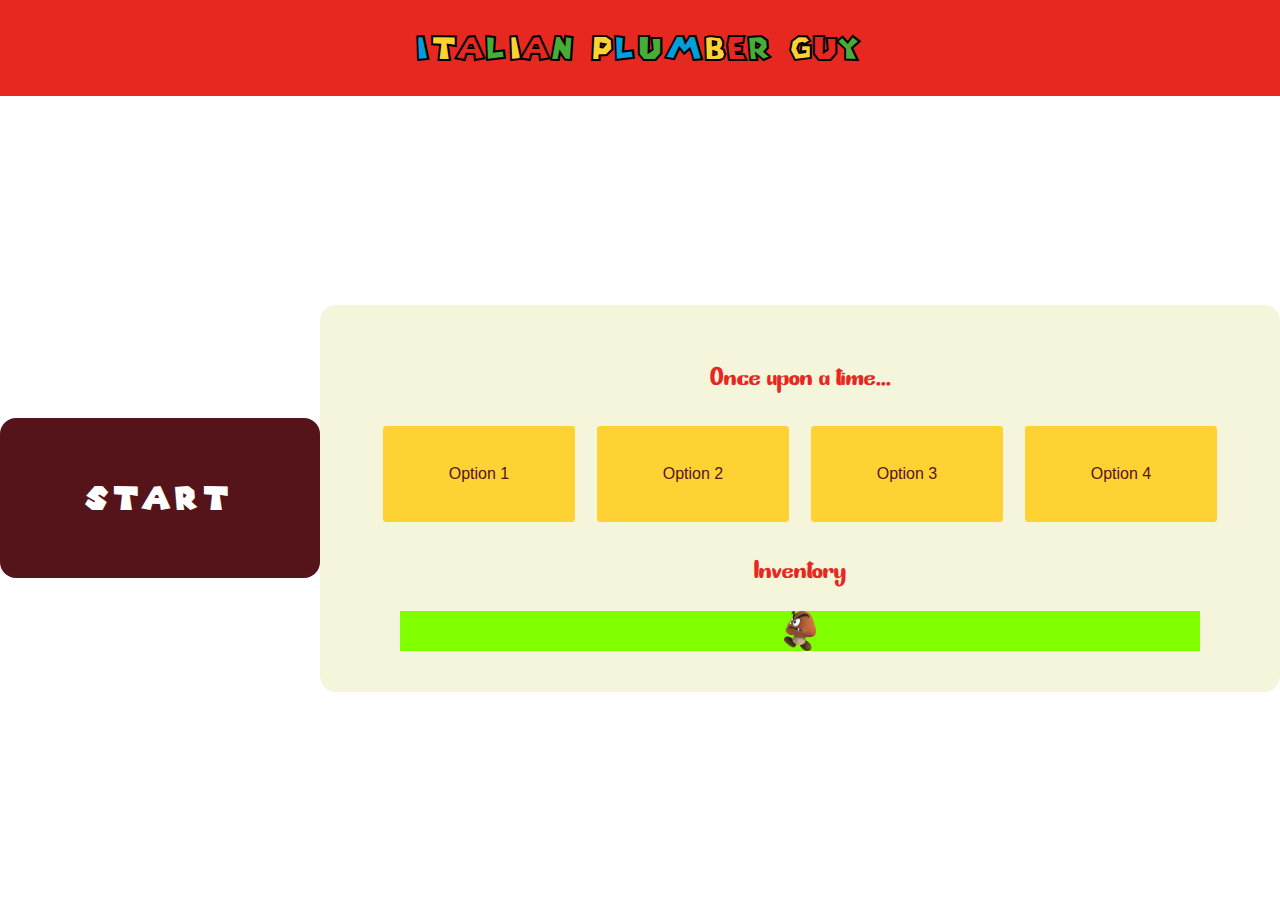
==== index.html @ d4c2bec8 ""Event box almost finished"" ====
<!DOCTYPE html>
<html lang="en">
<head>
    <meta charset="UTF-8">
    <meta http-equiv="X-UA-Compatible" content="IE=edge">
    <meta name="viewport" content="width=device-width, initial-scale=1.0">
    <title>Textspel</title>
    <link rel="stylesheet" href="./style.css">
    <script src="./main.js"></script>
</head>
<body class="relative">
    <header class="flex justify-center align-center">
            <span class="blue">I</span>
            <span class="yellow">t</span>
            <span class="red">a</span>
            <span class="green">l</span>
            <span class="yellow">i</span>
            <span class="red">a</span>
            <span class="green m-right">n</span>
            
            <span class="yellow">p</span>
            <span class="blue">l</span>
            <span class="green">u</span>
            <span class="blue">m</span>
            <span class="yellow">b</span>
            <span class="red">e</span>
            <span class="green m-right">r</span>

            <span class="yellow">g</span>
            <span class="red">u</span>
            <span class="green">y</span>
    </header>
    <main class="flex justify-center align-center">
        <div class=" flex justify-center align-center square">
            <p class="start-text">START</p>
        </div>
        <div class="text-square">
            <p>Once upon a time...</p>
            <div>
                <button class="button-choice">Option 1</button>
                <button class="button-choice">Option 2</button>
                <button class="button-choice">Option 3</button>
                <button class="button-choice">Option 4</button>
                <div class="flex-block">
                    <p>
                        Inventory
                    </p>
                    <div class="inventory flex justify-center">
                        <img src="./assets/SeekPng.com_goomba-png_8897639.png" height="40px" alt="">
                    </div>
                </div>
            </div>
        </div>
    </main>
</body>
</html>
---- style.css ----
/* Reusable CSS */
* {box-sizing: border-box;} 

:root {--header-height: 6rem;}

.flex {display: flex;}
.flex-block {display: inline-block;}

.justify-center {justify-content: center;}
.justify-between {justify-content: space-between;}

.align-center {align-items: center;}

.absolute {position: absolute;}
.relative {position: relative;}

.m-right {margin-right: 1rem;}

.square {
    width: 20rem;
    height: 10rem;
    background-color: #55141a;
    border-radius: 1rem;
    cursor: pointer;
}

.square:hover { background-color: #702028;}

/* Fonts */

@font-face {
    font-family: SuperMario256;
    src: url(./assets/fonts/SuperMario256.ttf);
}

@font-face {
    font-family: BunnyFunny;
    src: url(./assets/fonts/BunnyFunny.ttf);
}

.blue {color: #019edb;}
.yellow {color: #ffd233;}
.red {color: #e62820;}
.green {color: #46ad37;}

/* Element specific classes */


body {margin: 0;}

header { 
    background-color: #e62820;
    height: var(--header-height);
}

header span {
    font-family: "SuperMario256";
    font-size: 2rem;
    letter-spacing: 0.2rem;
    -webkit-text-stroke-width: 0.125rem;
    -webkit-text-stroke-color: #000000;
}

main {
    background-image:url(https://64.media.tumblr.com/276ac633d947ba5c8bbebaa0bb6d4574/tumblr_n1xcz4UPBU1rrftcdo1_640.gifv);
    height: calc(100vh - var(--header-height));
}

.start-text { 
    animation: colorLoop 5s ease-in-out infinite;
    font-family: SuperMario256; 
    font-size: 2rem;
    letter-spacing: 0.4rem;
    color: white;
}

.text-square {
    background-color: beige;
    color: #e62820;
    width: 60rem;
    border-radius: 1rem;
    padding: 2rem;
    font-size: 1.5rem;
    font-family: BunnyFunny;
    text-align: center;
}


.button-choice {
    background-color: #ffd233;
    color: #55141a;
    border: 0;
    border-radius: .2rem;
    height: 6rem;
    width: 12rem;
    font-family:'Trebuchet MS', 'Lucida Sans Unicode', 'Lucida Grande', 'Lucida Sans', Arial, sans-serif ;
    font-size: 1rem;
    margin: 0.5rem;

}

.inventory {
    width: 50rem;
    background-color: chartreuse;
}

/* Animations */

@keyframes colorLoop {
    0% {
        color: #019edb;
    }
    25% {
        color: #ffd233;
    }
    75% {
        color: #e62820;
    }
    100% {
        color: #46ad37;
    }
}
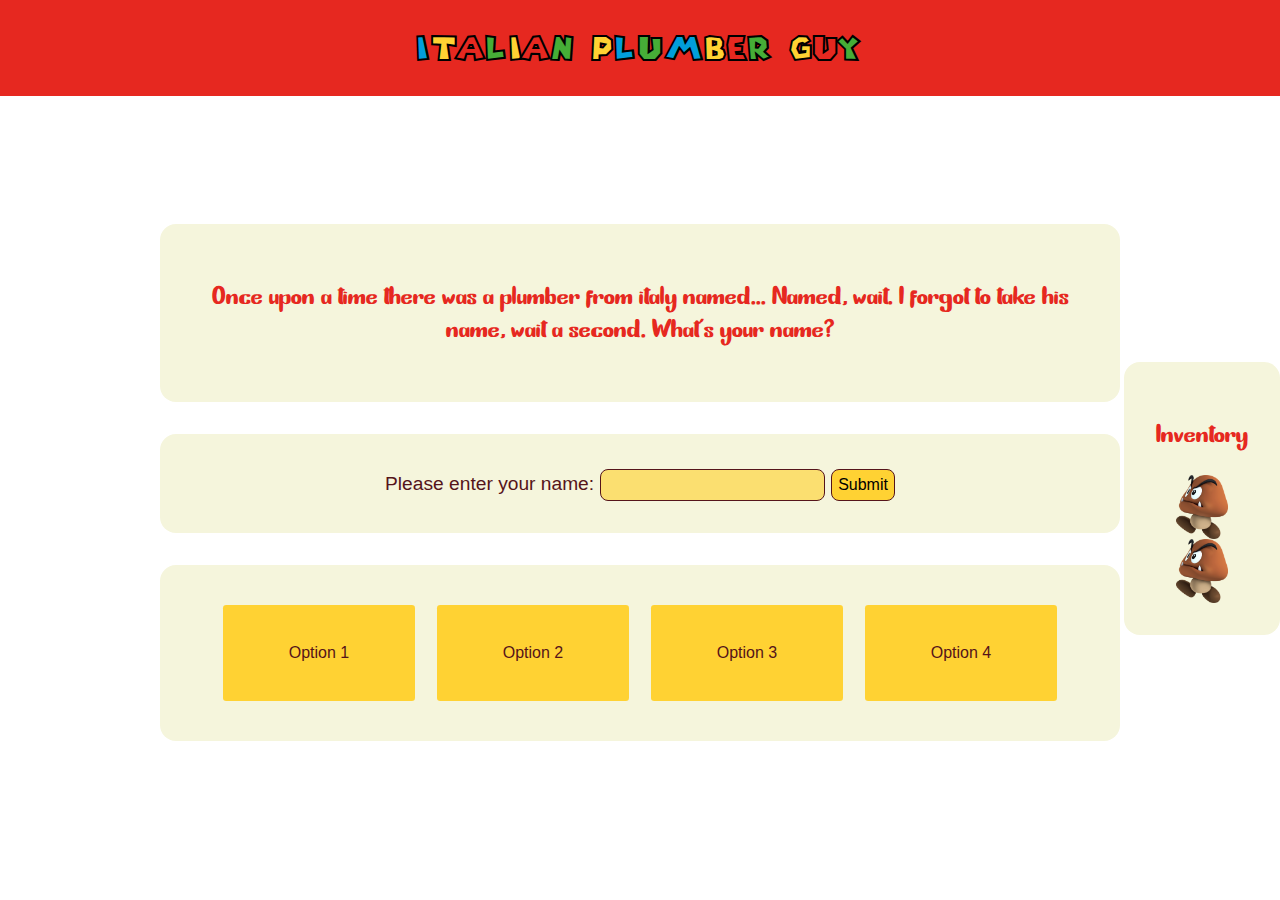
==== commit 4b43866c: "Fixed input to ask for users name" ====
--- a/index.html
+++ b/index.html
@@ -6,7 +6,7 @@
     <meta name="viewport" content="width=device-width, initial-scale=1.0">
     <title>Textspel</title>
     <link rel="stylesheet" href="./style.css">
-    <script src="./main.js"></script>
+    <script defer src="./main.js"></script>
 </head>
 <body class="relative">
     <header class="flex justify-center align-center">
@@ -30,27 +30,33 @@
             <span class="red">u</span>
             <span class="green">y</span>
     </header>
-    <main class="flex justify-center align-center">
-        <div class=" flex justify-center align-center square">
+    <main class="flex flex-column justify-center align-center">
+        <!-- <div class=" flex justify-center align-center square">
             <p class="start-text">START</p>
+        </div> -->
+        <div class="text-square">
+            <p>Once upon a time there was a plumber from italy named... Named, wait. I forgot to take his name, wait a second. What’s your name?</p>
         </div>
+
         <div class="text-square">
-            <p>Once upon a time...</p>
-            <div>
-                <button class="button-choice">Option 1</button>
-                <button class="button-choice">Option 2</button>
-                <button class="button-choice">Option 3</button>
-                <button class="button-choice">Option 4</button>
-                <div class="flex-block">
-                    <p>
-                        Inventory
-                    </p>
-                    <div class="inventory flex justify-center">
-                        <img src="./assets/SeekPng.com_goomba-png_8897639.png" height="40px" alt="">
-                    </div>
-                </div>
-            </div>
+            <label for="myText">Please enter your name:</label>
+            <input type="text" id="myText">
+            <button type="button" id="myButton">Submit</button>
         </div>
+        
+         <div class="text-square">
+            <button class="button-choice">Option 1</button>
+            <button class="button-choice">Option 2</button>
+            <button class="button-choice">Option 3</button>
+            <button class="button-choice">Option 4</button>
+        </div>    
+
+         <div class="inventory-container absolute flex flex-column align-center">
+             <p>Inventory</p>
+             <img src="./assets/SeekPng.com_goomba-png_8897639.png" alt="Goomba">
+             <img src="./assets/SeekPng.com_goomba-png_8897639.png" alt="Goomba">
+         </div>
+        
     </main>
 </body>
 </html>--- a/style.css
+++ b/style.css
@@ -5,9 +5,12 @@
 
 .flex {display: flex;}
 .flex-block {display: inline-block;}
+.flex-column {flex-direction: column;}
 
 .justify-center {justify-content: center;}
 .justify-between {justify-content: space-between;}
+.text-center {text-align: center;}
+
 
 .align-center {align-items: center;}
 
@@ -64,6 +67,7 @@
 main {
     background-image:url(https://64.media.tumblr.com/276ac633d947ba5c8bbebaa0bb6d4574/tumblr_n1xcz4UPBU1rrftcdo1_640.gifv);
     height: calc(100vh - var(--header-height));
+    width: 100vw;
 }
 
 .start-text { 
@@ -83,8 +87,34 @@
     font-size: 1.5rem;
     font-family: BunnyFunny;
     text-align: center;
+    margin-bottom: 2rem;
 }
 
+label {
+    font-family: 'Trebuchet MS', 'Lucida Sans Unicode', 'Lucida Grande', 'Lucida Sans', Arial, sans-serif;
+    font-size: 1.2rem;
+    color: #55141a;
+}
+
+#myText {
+    background-color: #ffd333a2;
+    border-radius: 0.5rem;
+    border: 1px solid #55141a;
+    height: 2rem;
+    font-family: 'Trebuchet MS', 'Lucida Sans Unicode', 'Lucida Grande', 'Lucida Sans', Arial, sans-serif;
+    font-size: 1rem;
+    padding: .5rem;
+}
+
+#myButton {
+    background-color: #ffd233;
+    border-radius: 0.5rem;
+    border: 1px solid #55141a;
+    height: 2rem;
+    font-family: 'Trebuchet MS', 'Lucida Sans Unicode', 'Lucida Grande', 'Lucida Sans', Arial, sans-serif;
+    font-size: 1rem;
+    cursor: pointer;
+}
 
 .button-choice {
     background-color: #ffd233;
@@ -96,13 +126,27 @@
     font-family:'Trebuchet MS', 'Lucida Sans Unicode', 'Lucida Grande', 'Lucida Sans', Arial, sans-serif ;
     font-size: 1rem;
     margin: 0.5rem;
+    cursor: pointer;
 
 }
 
-.inventory {
-    width: 50rem;
-    background-color: chartreuse;
+.inventory-container {
+    background-color: beige;
+    color: #e62820;
+    font-size: 1.5rem;
+    font-family: BunnyFunny;
+    border-radius: 1rem;
+    padding: 2rem;
+    bottom: calc(100vh - var());
+    right: 0;
+
 }
+
+.inventory-container > img {
+    height: 4rem;
+}
+
+
 
 /* Animations */
 
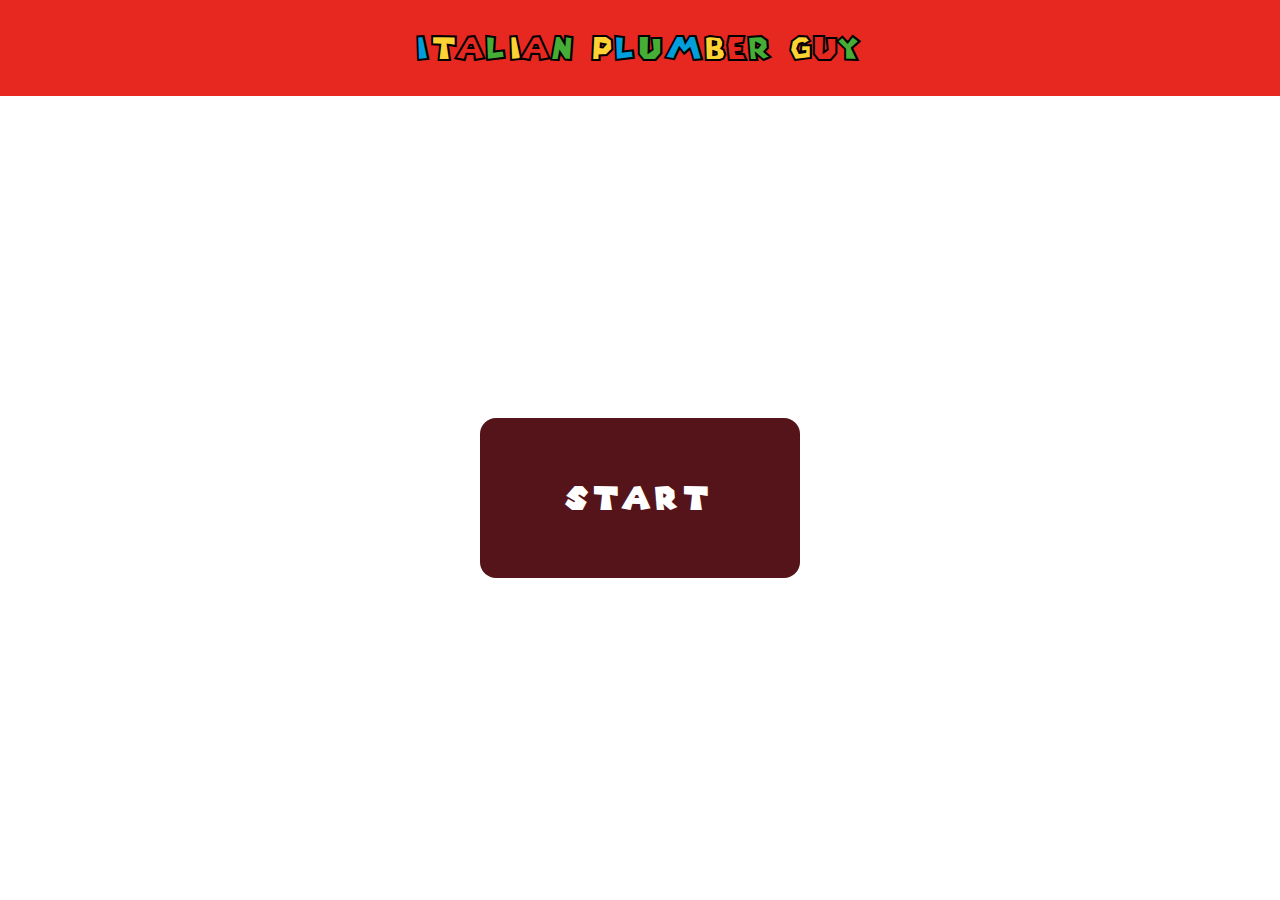
==== commit 7b05c231: "Fixed functionality on the start button" ====
--- a/index.html
+++ b/index.html
@@ -31,27 +31,29 @@
             <span class="green">y</span>
     </header>
     <main class="flex flex-column justify-center align-center">
-        <!-- <div class=" flex justify-center align-center square">
+       
+        <div id="startButton" class=" flex justify-center align-center square">
             <p class="start-text">START</p>
-        </div> -->
-        <div class="text-square">
+        </div>
+
+        <div id="storyBox" class="text-square">
             <p>Once upon a time there was a plumber from italy named... Named, wait. I forgot to take his name, wait a second. What’s your name?</p>
         </div>
 
-        <div class="text-square">
+        <div id="inputBox" class="text-square">
             <label for="myText">Please enter your name:</label>
             <input type="text" id="myText">
             <button type="button" id="myButton">Submit</button>
         </div>
         
-         <div class="text-square">
+         <div id="choicesBox" class="text-square">
             <button class="button-choice">Option 1</button>
             <button class="button-choice">Option 2</button>
             <button class="button-choice">Option 3</button>
             <button class="button-choice">Option 4</button>
         </div>    
 
-         <div class="inventory-container absolute flex flex-column align-center">
+         <div id="inventory" class="inventory-container absolute flex flex-column align-center">
              <p>Inventory</p>
              <img src="./assets/SeekPng.com_goomba-png_8897639.png" alt="Goomba">
              <img src="./assets/SeekPng.com_goomba-png_8897639.png" alt="Goomba">
--- a/style.css
+++ b/style.css
@@ -78,6 +78,7 @@
     color: white;
 }
 
+
 .text-square {
     background-color: beige;
     color: #e62820;
@@ -89,6 +90,11 @@
     text-align: center;
     margin-bottom: 2rem;
 }
+
+#storyBox {display: none;}
+#inputBox {display: none;}
+#choicesBox {display: none;}
+#inventory {display: none;}
 
 label {
     font-family: 'Trebuchet MS', 'Lucida Sans Unicode', 'Lucida Grande', 'Lucida Sans', Arial, sans-serif;
